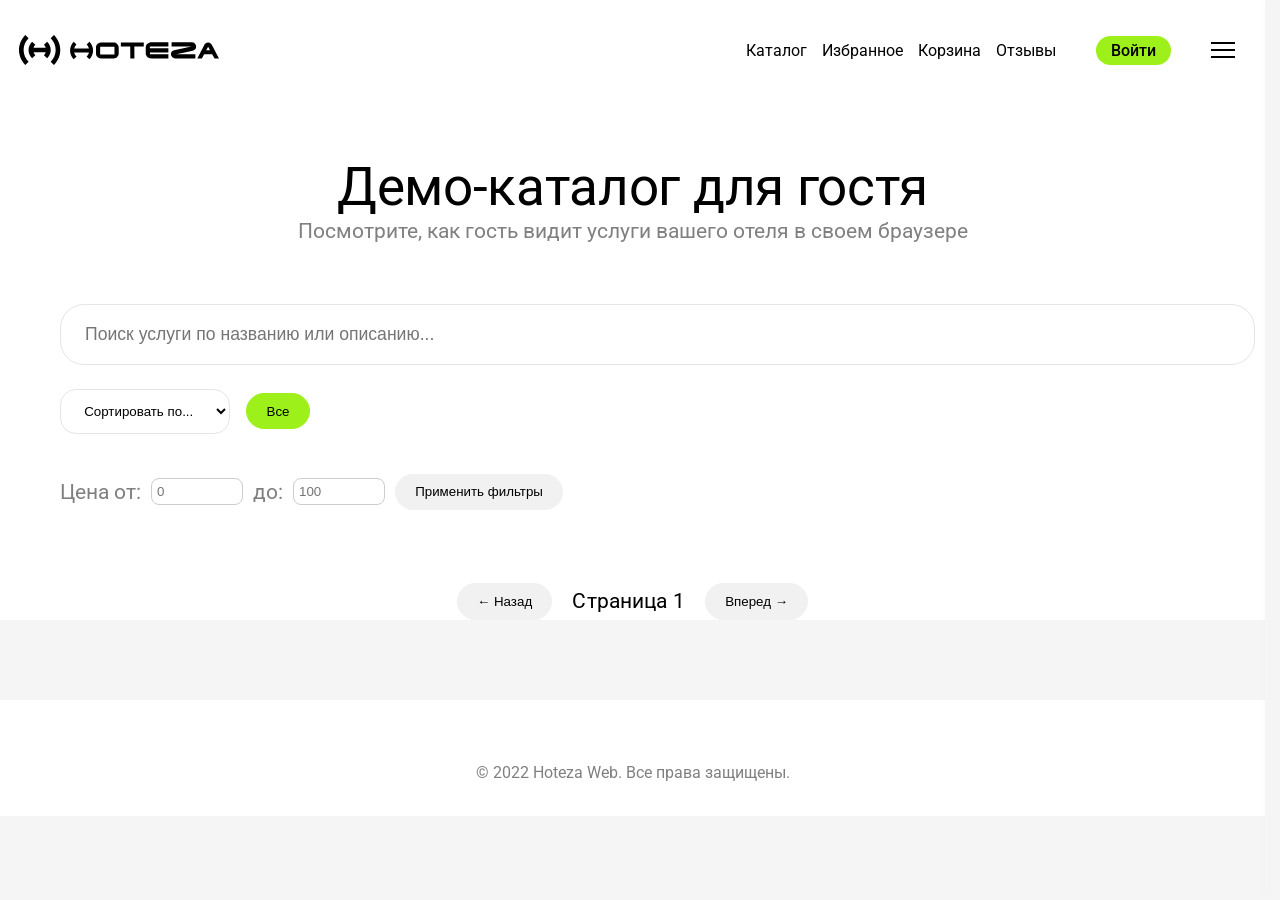
==== admin.html @ 25cd0797 "feat: add user sessions and review submission" ====
<!DOCTYPE html>
<html lang="ru">
<head>
    <meta charset="UTF-8">
    <title>Админ-панель - HOTELA</title>
    <link rel="stylesheet" href="index3.css"><link rel="stylesheet" href="catalog.css">
    <style>
        .admin-section { 
            background: #fff; 
            padding: 20px; 
            border-radius: 15px; 
            margin-bottom: 20px; 
            border: 1px solid #ddd; 
        }
        .admin-item {
            display: flex; 
            justify-content: space-between; 
            padding: 10px; 
            border-bottom: 1px solid #eee; 
            align-items: center; 
        }
        input, textarea { 
            width: 100%; 
            padding: 8px; 
            margin-bottom: 10px; 
            border-radius: 5px; 
            border: 1px solid #ccc; 
        }
        @media (max-width: 768px) {
            div[style*="grid-template-columns: 1fr 1fr"] {
                grid-template-columns: 1fr;
            }
        }
    </style>
</head>
<body>
    <header class="header">
        <a href="index3.html"><img src="img/Frame.svg" class="logo" alt="Логотип HOTELA"></a>
        <a href="catalog.html" class="cat-btn">В каталог</a>
    </header>
    <main class="container">
        <h1 class="text-h2">Панель администратора</h1>
        <div style="display: grid; grid-template-columns: 1fr 1fr; gap: 20px;">
            <section class="admin-section">
                <h2>Добавить услугу</h2>
                <form id="admin-service-form">
                    <input type="hidden" id="edit-id">
                    <input type="text" id="adm-name" placeholder="Название" required>
                    <input type="text" id="adm-cat" placeholder="Категория" required>
                    <input type="number" id="adm-price" placeholder="Цена" required>
                    <input type="text" id="adm-img" placeholder="Ссылка на фото" required>
                    <textarea id="adm-desc" placeholder="Описание"></textarea>
                    <button type="submit" class="btn-reg active">Сохранить услугу</button>
                    <button type="button" onclick="resetForm()" class="cat-btn">Сброс</button>
                </form>
                <div id="admin-services-list" style="margin-top: 20px;"></div>
            </section>
            <section class="admin-section">
                <h3>Управление отзывами</h3>
                <div id="admin-reviews-list"></div>
            </section>
        </div>
    </main>
    <script src="admin.js"></script>
</body>
</html>
---- index3.css ----
html {
    font-size: 16px;
    max-width: 85.125rem;
    margin: 0 auto;
    scrollbar-gutter: stable;
}

body {
    margin: 0;
    padding: 0;
    font-family: 'Roboto', Arial, sans-serif;
    background-color: #f5f5f5;
}

p {
    margin: 0;
    padding: 0;
}

.container {
    position: relative;
    width: 100%;
    padding: 0.6rem 1.875rem 0 1.875rem;
    margin: 0 auto;
    background-color: #FFFFFF;
    box-sizing: border-box;
}

.header {
    position: relative;
    width: 100%;
    margin: 0 auto;
    padding: 1rem 1.875rem 0 1.2rem;
    height: 5.3rem;
    background-color: #FFFFFF;
    z-index: 1000;
    display: flex;
    justify-content: space-between;
    box-sizing: border-box;
}

.logo {
    width: 12.5rem;
    height: 1.875rem;
    object-fit: contain;
}

.btn-connect {
    position: absolute;
    right: 3rem;
    top: 0.75rem;
    width: 12.75rem;
    height: 2.4375rem;
    padding: 0;
    background-color: #000000;
    border: none;
    border-radius: 1.875rem;
    color: #FFFFFF;
    font-size: 1rem;
    font-weight: 500;
    display: inline-flex;
    align-items: center;
    justify-content: center;
    cursor: pointer;
    box-sizing: border-box;
}

.btn-connect:hover {
    background-color: #333333;
}

.core-section {
    width: 100%;
    margin: 1rem auto 0 auto;
    padding-left: 2rem;
    padding-bottom: 0.5rem;
    background-image: url('img/hero-photo.png');
    background-size: cover;
    box-sizing: border-box;
}

.core-section__content {
    display: flex;
    flex-direction: column;
}

.hero-text {
    max-width: 40rem;
    padding-left: 0.8rem;
    text-align: left;
}

.hero-text__title {
    font-size: 4.5rem;
    font-weight: 400;
    line-height: 1.03;
    color: #FFFFFF;
    margin: 0;
}

.qr-code {
    display: flex;
    margin-top: 17.5rem;
    gap: 1.5rem;
}

.qr-code__image {
    width: 6.875rem;
    height: 6.875rem;
}

.qr-code__text {
    color: #FFFFFF;
    display: flex;
    flex-direction: column;
    margin-top: -0.3rem;
}

.qr-code__title {
    font-size: 1.6rem;
}

.qr-code__description {
    font-size: 1.3rem;
    line-height: 1.4;
    margin-top: 0.5rem;
}

.qr-code__smile {
    width: 3rem;
    height: 3rem;
    margin-top: -0.3rem;
    margin-left: -0.3rem;
}

.features-section {
    position: relative;
    width: 100%;
    margin-top: 6rem;
    background-color: #FFFFFF;
}

.features-grid {
    width: 100%;
    display: grid;
    gap: 2.5rem;
    grid-auto-rows: 1fr;
}

.features-grid--2-cols {
    grid-template-columns: repeat(2, 1fr);
}

.features-grid--3-cols {
    grid-template-columns: repeat(3, 1fr);
}

.features-card {
    padding: 3.8rem 2.5rem 4rem 2.5rem;
    background-color: #FFFFFF;
    border: 1px solid #E5E5E5;
    border-radius: 1.25rem;
    text-align: center;
    box-sizing: border-box;
    display: flex;
    flex-direction: column;
    align-items: center;
}

.features-card:hover {
    box-shadow: 0 4px 20px rgba(0, 0, 0, 0.1);
}

.features-card__icon {
    width: 5rem;
    height: 5rem;
    margin: 0 0 1rem 0;
    object-fit: contain;
    display: block;
}

.features-card .features-card__title {
    margin: 0 auto 6.6rem auto;
}




.info-banner {
    margin: 6.2rem 0 5rem 0;
    padding: 0.75rem 0 2.75rem 1.8rem;
    background-color: #9EF01A;
    border-radius: 1.25rem;
    box-sizing: border-box;
}

.info-banner__text {
    max-width: 75rem;
    text-align: left;
}



.phones-header {
    display: grid;
    grid-template-columns: 1fr 1fr;
    align-items: center;
    margin-bottom: 4.9rem;
}

.phones-header__title {
    margin: 0;
    max-width: 38rem;
    text-align: left;
}

.phones-header__title h2 {
    margin: 0;
}

.phones-header__subtitle {
    max-width: 30rem;
    padding: 0 0 0 6.2rem;
    text-align: left;
    margin-top: 0.3rem;
}

.phones-header__subtitle p {
    margin: 0;
}

.phones-grid {
    display: grid;
    grid-template-columns: repeat(2, 1fr);
    gap: 3.6rem 3.875rem;
    width: 100%;
}

.phone-card {
    display: flex;
    flex-direction: column;
    align-items: center;
    text-align: center;
    width: 100%;
    margin: 0;
}

.phone-card__image-wrapper {
    width: 100%;
    max-width: 38.75rem;
    height: 29.0625rem;
    background-color: #F1F1F1;
    border-radius: 1.25rem;
    box-sizing: border-box;
    display: flex;
    justify-content: center;
    align-items: center;
    margin: 0;
}

.phone-card__image {
    width: 17.125rem;
    height: 29.0625rem;
    object-fit: contain;
    display: block;
}

.phone-card .phone-card__title {
    margin: 1.3rem 0 1rem 0;
}

.phone-card__text {
    margin: 0;
    max-width: 37rem;
    text-align: center;
}

.phones-info {
    width: 100%;
    max-width: 50rem;
    margin: 25.2rem auto 12.3rem;
    text-align: center;
}

.phones-info__text {
    margin: 0;
    text-align: center;
    display: block;
}

.content-cards-section {
    background-color: #FFFFFF;
}

.content-cards-grid {
    display: grid;
    grid-template-columns: repeat(2, 1fr);
    gap: 3.5rem 3.875rem;
}

.content-card {
    display: flex;
    flex-direction: column;
    align-items: flex-start;
    text-align: left;
    margin-bottom: 0.1rem;
}

.content-card__image-wrapper {
    width: 100%;
    max-width: 38.75rem;
    height: 31rem;
    background-color: #F1F1F1;
    border-radius: 1rem;
    box-sizing: border-box;
    display: flex;
    justify-content: center;
    align-items: center;
    margin: 0;
    overflow: hidden;
}

.content-card__image {
    width: 100%;
    height: 100%;
    object-fit: cover;
    display: block;
}

.content-card .content-card__title {
    margin: 1.1rem 0 0.9rem 0;
    text-align: left;
    max-width: 37rem;
}

.content-card__text {
    max-width: 38rem;
    text-align: left;
}

.admin-section {
    width: 100%;
    height: 45rem;
    margin-bottom: 4.7rem;
    background-color: #F1F1F1;
    border-radius: 1.25rem;
    box-sizing: border-box;
    display: grid;
    grid-template-columns: 1fr 1fr;
}

.admin-texts {
    grid-column: 1;
    margin: 8.5rem 0 0 1.4rem;
}

.admin-section .admin-texts .admin-title {
    margin: 0;
    max-width: 30rem;
    text-align: center;
}

.admin-section .admin-texts .admin-text {
    margin: 4rem 0 0 0;
    max-width: 30rem;
    line-height: 1.4;
    text-align: center;
}

.admin-image {
    grid-column: 2;
    margin: 4.9rem 0 0 0;
    justify-self: end;
}

.admin-image__photo {
    width: 31.25rem;
    height: 37.75rem;
    display: block;
    object-fit: contain;
}

.phones-showcase {
    width: 100%;
    max-width: 80.875rem;
    margin: 4rem auto 3.4rem 0;
    padding-bottom: 1.75rem;
    position: relative;
}

.phones-showcase__background {
    background-color: #F1F1F1;
    border-radius: 1.25rem;
    padding: 0 2rem 0.625rem;
    height: 43rem;
    display: flex;
    justify-content: center;
    align-items: flex-start;
    gap: 3.5rem;
}

.showcase-phone {
    flex-shrink: 0;
}

.showcase-phone--left,
.showcase-phone--right {
    margin-top: 4.6rem;
}

.showcase-phone--center {
    margin-top: 0;
}

.showcase-phone__image {
    width: 21.875rem;
    height: 42.375rem;
    display: block;
    object-fit: contain;
}

.brands-section {
    width: 100%;
    margin-top: 6.8rem;
    margin-bottom: 6.4rem;
    background-color: #FFFFFF;
    align-items: center;
}

.brands-row {
    display: grid;
    grid-template-columns: repeat(5, 1fr);
    align-items: center;
    justify-items: center;
    margin-left: 0.5rem;
    margin-right: 0.5rem;
}

.brands-row--first {
    margin-bottom: 3.5rem;
}

.brand-item {
    display: flex;
    justify-content: center;
    align-items: center;
}

.brand-item__logo {
    height: 6.3rem;
    object-fit: contain;
}

.pricing-section {
    display: flex;
    justify-content: space-between;
    align-items: center;
    padding: 0 1.3rem;
    margin: -1.4rem 0 -3.2rem 0;
    box-sizing: border-box;
    width: 100%;
}

.toggle-list {
    display: flex;
    list-style: none;
    padding: 0;
    margin: 0;
    gap: 2.4rem;
    align-items: center;
}

.toggle-item {
    display: flex;
    flex-direction: column;
    position: relative;
    justify-content: center;
}

.pricing-info {
    max-width: 28rem;
    margin-top: 0.2rem;
    display: flex;
    align-items: center;
}

.active-underline {
    position: absolute;
    bottom: -24px;
    left: 0;
    border: none;
    border-bottom: 2px solid #000;
    margin: 0 -1.2rem;
    width: 130%;
}

.tariffs-section {
    margin-top: 6rem;
    margin-bottom: 5rem;
    width: 100%;
}

.tariffs-grid {
    margin-left: -1.375rem;
    margin-right: -1.375rem;
    display: grid;
    grid-template-columns: repeat(3, 1fr);
    gap: 0.5rem;
    box-sizing: border-box;
}

.tariff-card {
    border-radius: 1.25rem;
    display: flex;
    flex-direction: column;
    width: 100%;
    margin: 0;
}

.tariff-card:hover {
    transform: translateY(-4px);
    box-shadow: 0 8px 30px rgba(0, 0, 0, 0.12);
}

.tariff-card--basic {
    border: 1px solid #F1F1F1;
    background: #FFFFFF;
}

.tariff-card--pro {
    border: 1px solid #F1F1F1;
    background: #F1F1F1;
}

.tariff-card--addons {
    border: 1px solid #F1F1F1;
    background: #000000;
}

.tariff-card__header {
    min-height: 11rem;
    border-bottom: 1px solid rgba(0, 0, 0, 0.1);
}

.tariff-card__header--inverse {
    border-bottom-color: rgba(255, 255, 255, 0.2);
}

.tariff-card__title {
    padding: 0.9rem 0 0 1.8rem;
    font-size: 2.2rem;
    font-weight: 400;
    line-height: 1.3;
    color: #000000;
    margin: 0;
}

.tariff-card__title--inverse {
    color: #707378;
    display: flex;
    justify-content: space-between;
    align-items: center;
    padding: 0.2rem 1.2rem 0 2rem;
}

.tariff-card--addons .tariff-card__title--inverse {
    color: #9EF01A !important;
}

.tariff-card__subtitle {
    padding: 1.5rem 0 0 1.9rem;
    margin: 0;
    font-size: 1.32rem;
    font-weight: 400;
    line-height: 1.4;
    letter-spacing: -0.005em;
    max-width: 23rem;
}

.tariff-card__subtitle--inverse {
    color: #808080;
    margin: -1.5rem 0 0 0;
}

.tariff-card__accent {
    margin: 2rem 0 0 0;
    padding: 0 0 0 2rem;
    letter-spacing: 0.07rem;
    font-size: 1.1rem;
    font-weight: 500;
    line-height: 1.4;
    color: #000000;
}

.tariff-card--basic .tariff-card__list {
    padding: 0.9rem 0 0 2.6rem;
    list-style: none;
    height: 32rem;
}

.tariff-card--pro .tariff-card__list {
    padding: 0 0 0 4rem;
    list-style: none;
}

.tariff-card--addons .tariff-card__list {
    padding: 0.9rem 0 0 2.7rem;
    list-style: none;
    color: #808080;
}

.tariff-card--basic .tariff-card__item {
    padding: 0 0 0.35rem 1.4rem;
    max-width: 17rem;
    font-size: 1.32rem;
    font-weight: 400;
    line-height: 1.4;
    color: #808080;
}

.tariff-card--pro .tariff-card__item {
    font-size: 1.25rem;
    font-weight: 400;
    line-height: 1.4;
    min-width: 23rem;
    padding: 0 0 0.4rem 0;
}

.tariff-card--addons .tariff-card__item {
    padding: 0 0 0.3rem 1.6rem;
    font-size: 1.25rem;
    font-weight: 400;
    line-height: 1.5;
    color: #808080;
    max-width: 22rem;
}

.tariff-card__footer {
    padding: 0 0 3rem 1.8rem;
    margin-top: auto;
    display: flex;
    flex-direction: row;
    align-items: flex-start;
    gap: 1.9rem;
}

.tariff-card__price-large {
    display: flex;
}

.tariff-card__price-info {
    display: flex;
    flex-direction: column;
    justify-content: flex-start;
    align-items: flex-start;
    padding-top: 2.4rem;
    gap: 0.5rem;
}

.tariff-card__icon {
    margin-top: 0.8rem;
    margin-right: -0.6rem;
}

.reviews-section {
    width: 100%;
    margin-bottom: 2rem;
}

.reviews-section__header {
    position: relative;
    display: flex;
    justify-content: space-between;
    align-items: flex-start;
}

.reviews-section__title {
    margin: 0;
}

.reviews-section__arrows {
    bottom: 0;
    right: 0;
    display: flex;
    padding: 1.8rem 2.3rem 0 0;
    gap: 4.6rem;
}

.reviews-section__arrow {
    display: inline-block;
    cursor: pointer;
}

.review-card {
    display: flex;
    gap: 3.1rem;
    align-items: flex-start;
    margin-bottom: 3.8rem;
}

.review-card__photo {
    margin: 0;
    padding-top: 1rem;
}

.review-card__image {
    width: 25.5rem;
    height: 29.6rem;
    object-fit: cover;
    border-radius: 1rem;
}

.review-card__content {
    display: flex;
    flex-direction: column;
    gap: 1.5rem;
}

.review-card__text.text-banner {
    max-width: 50rem;
    margin-bottom: 1.4rem;
}

.review-card__author {
    display: flex;
    flex-direction: column;
    gap: 0.5rem;
}

.review-card__name {
    font-size: 1.4rem;
    font-weight: 500;
    line-height: 1.2;
    color: #000000;
    margin: 0;
}

.review-card__position.text-body-gray-30 {
    font-size: 1.2rem;
    line-height: 1.4;
    margin: 0;
}

.reviews-grid-section {
    width: 100%;
    margin: 0 0 5.3rem 0;
}

.reviews-column {
    display: flex;
    flex-direction: column;
    gap: 1.8rem;
    width: 404px;
}

.review-block {
    background-color: #F5F5F5;
    border-radius: 1.25rem;
    padding: 1.9rem 0 0 1.9rem;
    box-sizing: border-box;
}

.review-block__header {
    display: flex;
    margin-bottom: 0.9rem;
    gap: 0.7rem;
}

.review-block__photo {
    margin: 0;
}

.review-block__image {
    object-fit: cover;
}

.review-block__info {
    display: flex;
    flex-direction: column;
    align-items: flex-start;
    text-align: left;
    gap: 0.6rem;
}

.review-block__name {
    font-size: 1.2rem;
    font-weight: 500;
    line-height: 1.3;
    color: #000000;
    margin: 0;
}

.review-block__source {
    height: 1.18rem;
    object-fit: contain;
}

.review-block__text.text-body-30 {
    margin: 0;
    max-width: 21.4rem;
    line-height: 1.45;
}

.review-block--emilly { height: 290px; }
.review-block--margaret { height: 350px; }
.review-block--thomas { height: 230px; }
.review-block--christopher { height: 290px; }
.review-block--clare { height: 290px; }
.review-block--benedict { height: 380px; }

/* Десктоп сетка для reviews-track2 */
@media (min-width: 769px) {
    .reviews-grid-section {
        display: block;
    }

    #reviews-track2 {
        display: flex;
        flex-wrap: wrap;
        gap: 1.8rem 2rem;
        overflow: visible;
    }

    #reviews-track2 .review-block {
        flex: 0 0 calc(33.333% - 1.4rem);
        scroll-snap-align: none;
        width: 100%;
    }

    #reviews2-prev,
    #reviews2-next {
        display: none;
    }
}

.faq-header {
    display: grid;
    grid-template-columns: 1fr 2fr;
    margin-bottom: 2.2rem;
}

.faq-header__title {
    margin: 0;
    max-width: 10rem;
    text-align: left;
}

.faq-header__title h2 {
    margin: 0;
    line-height: 1.1;
}

.faq-header__questions {
    margin-top: -2.2rem;
    padding: 0;
    display: flex;
    flex-direction: column;
}

.faq-question {
    display: flex;
    justify-content: space-between;
    align-items: flex-start;
    padding: 2.8rem 0 0 0;
    border-bottom: 1px solid #E5E5E5;
}

.faq-question:hover {
    opacity: 0.7;
}

.faq-question:last-child {
    border-bottom: none;
}

.faq-question__arrow {
    padding: 1rem 1.8rem 0 0;
}

.faq-question__text {
    margin-bottom: 2rem;
    line-height: 1.4;
}

.footer-cta {
    width: 100%;
    background-color: #9EF01A;
    border-radius: 2rem;
    padding: 0 0 6.2rem 0;
    box-sizing: border-box;
    margin-top: 5.5rem;
}

.footer-cta__content {
    display: flex;
    flex-direction: column;
    align-items: center;
    text-align: center;
}

.footer-cta__icon {
    margin-top: 5rem;
    margin-bottom: 0.6rem;
}

.footer-cta__title {
    font-size: 4.5rem;
    font-weight: 400;
    line-height: 1.05;
    margin: 0 0 3.7rem 0;
    text-align: center;
}

.footer-cta__description.text-body-gray-30 {
    max-width: 45rem;
    margin-bottom: 2.7rem;
    text-align: center;
}

.footer-cta__button {
    padding: 1.2rem 4.7rem;
    background-color: #000000;
    color: #FFFFFF;
    border-radius: 2rem;
    font-size: 1.4rem;
    font-weight: 500;
}

.site-footer__copyright {
    font-size: 1rem;
    font-weight: 400;
    line-height: 1.4;
    color: #808080;
    margin-top: 3.3rem;
    text-align: center;
}

.text-h2 {
    font-size: 3.3rem;
    font-weight: 400;
    line-height: 1.1;
    letter-spacing: -0.02rem;
    color: #000000;
    margin: 0;
}

.text-banner {
    font-size: 2.875rem;
    font-weight: 400;
    line-height: 51px;
    color: #000000;
    margin: 0;
}

.text-body-41 {
    font-size: 2.2rem;
    font-weight: 400;
    line-height: 1.3;
    color: #000000;
    letter-spacing: 0.02rem;
    margin: 0;
}

.text-body-34 {
    font-size: 1.6rem;
    font-weight: 400;
    line-height: 1.3;
    color: #000000;
    letter-spacing: 0.01rem;
    margin: 0;
}

.text-body-30 {
    font-size: 1.3rem;
    font-weight: 400;
    line-height: 1.4;
    color: #000000;
    letter-spacing: 0.01rem;
    margin: 0;
}

.text-body-gray-30 {
    font-size: 1.32rem;
    font-weight: 400;
    line-height: 1.4;
    color: #808080;
    margin: 0;
}

.text-body-27 {
    font-size: 1.7rem;
    font-weight: 400;
    line-height: 1.3;
    margin: 0;
}

.text-body-27--gray {
    font-size: 1.71875rem;
    font-weight: 400;
    line-height: 1.3;
    color: #808080;
    margin: 0;
}

.text-pricing-nav {
    font-size: 1.5rem;
    font-weight: 500;
    line-height: 1.2;
    color: #000;
    cursor: pointer;
    white-space: nowrap;
}

.text-pricing-descr {
    font-size: 1.5rem;
    max-width: 30rem;
    line-height: 1.3;
    color: #000;
    text-align: right;
    margin: 0;
}

.tariff-card__price.text-price-large {
    font-size: 4.5rem;
    font-weight: 400;
    line-height: 1;
    color: #000000;
}

.tariff-card__price-old.text-price-old {
    font-size: 1.35rem;
    font-weight: 400;
    line-height: 1;
    color: #FF6B6B;
}

.tariff-card__price.text-price-large-inverse {
    font-size: 2.8rem;
    font-weight: 400;
    line-height: 1;
    color: #FFFFFF;
}

.tariff-card__period.text-body-gray-30 {
    font-size: 1.2rem;
    font-weight: 400;
    line-height: 1;
    color: #808080;
}

.tariff-card--addons .tariff-card__period {
    color: rgba(255, 255, 255, 0.8);
}
---- catalog.css ----
.catalog-intro {
    text-align: center;
    margin: 4rem 0 3rem;
}

.catalog-grid {
    display: grid;
    grid-template-columns: repeat(auto-fill, minmax(350px, 1fr));
    gap: 2.5rem;
    padding: 1rem 0;
}

.service-card {
    background: #fff;
    border-radius: 1.25rem;
    border: 1px solid #F1F1F1;
    overflow: hidden;
    display: flex;
    flex-direction: column;
    transition: all 0.3s ease;
}

.service-card:hover {
    box-shadow: 0 15px 30px rgba(0,0,0,0.08);
    transform: translateY(-5px);
}

.service-card__image-container {
    position: relative;
    height: 220px;
    overflow: hidden;
}

.service-card__image {
    width: 100%;
    height: 100%;
    object-fit: cover;
    transition: transform 0.5s ease;
}

.service-card:hover .service-card__image {
    transform: scale(1.1);
}

.service-card__badge {
    position: absolute;
    top: 1rem;
    left: 1rem;
    background: #9EF01A;
    padding: 0.4rem 1rem;
    border-radius: 2rem;
    font-size: 0.8rem;
    font-weight: 500;
}

.service-card__content {
    padding: 1.5rem;
    display: flex;
    flex-direction: column;
    flex-grow: 1;
}

.service-card__title {
    margin-bottom: 0.8rem;
}

.service-card__description {
    margin-bottom: 2rem;
    line-height: 1.5;
    flex-grow: 1;
}

.service-card__footer {
    display: flex;
    justify-content: space-between;
    align-items: center;
    padding-top: 1.2rem;
    border-top: 1px solid #F1F1F1;
}

@media (max-width: 480px) {
    .catalog-grid {
        grid-template-columns: 1fr;
        padding: 1rem;
    }
    .service-card__image-container {
        height: 180px;
    }
}





.filter-panel {
    margin: 2rem auto;
    text-align: center;
}

.filter-buttons {
    display: flex;
    flex-wrap: wrap;
    gap: 10px;
    justify-content: center;
}

.filter-buttons button {
    padding: 0.8rem 1.2rem;
    background-color: #F1F1F1;
    border: 1px solid #E5E5E5;
    border-radius: 2rem;
    cursor: pointer;
    font-size: 0.9rem;
    transition: all 0.3s ease;
}

.filter-buttons button:hover {
    background-color: #9EF01A;
    border-color: #9EF01A;
    transform: translateY(-2px);
}

.total-sum-banner {
    background: #000;
    color: #9EF01A;
    padding: 1rem;
    border-radius: 1rem;
    margin-bottom: 2rem;
    font-size: 1.2rem;
}

.filter-buttons button.active {
    background-color: #000;
    color: #9EF01A;
    border-color: #000;
    transform: scale(1.05);
}

.catalog-controls {
    margin-top: 2rem;
    display: flex;
    flex-direction: column;
    gap: 1.5rem;
}

#search-input {
    width: 100%;
    padding: 1.2rem 1.5rem;
    border-radius: 1.5rem;
    border: 1px solid #E5E5E5;
    font-size: 1.1rem;
    outline: none;
    transition: border-color 0.3s;
}

#search-input:focus {
    border-color: #9EF01A;
}

.filters-row {
    display: flex;
    flex-wrap: wrap;
    gap: 1rem;
    align-items: center;
}

#sort-select {
    padding: 0.8rem 1.2rem;
    border-radius: 1rem;
    border: 1px solid #E5E5E5;
    background: #fff;
    cursor: pointer;
}

.category-list {
    display: flex;
    gap: 0.5rem;
    flex-wrap: wrap;
}

.cat-btn {
    padding: 0.6rem 1.2rem;
    border-radius: 2rem;
    border: 1px solid #F1F1F1;
    background: #F1F1F1;
    cursor: pointer;
    transition: all 0.2s;
}

.cat-btn.active {
    background: #9EF01A;
    border-color: #9EF01A;
}

.no-results {
    grid-column: 1 / -1;
    text-align: center;
    padding: 5rem 0;
}

.no-results img {
    width: 100px;
    margin-bottom: 1rem;
    opacity: 0.5;
}
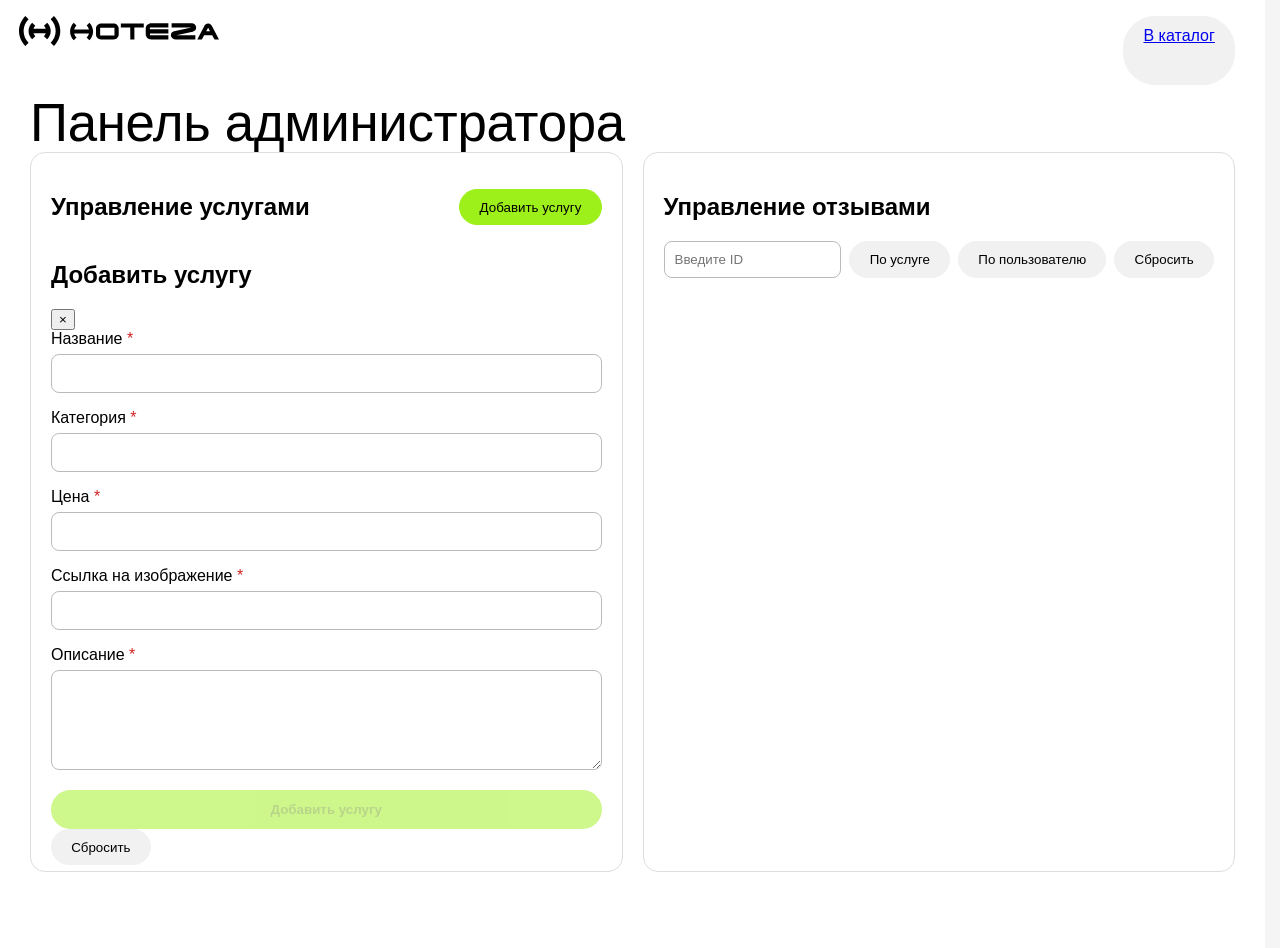
==== commit 163f7b16: "feat: improve auth reviews and admin flows" ====
--- a/admin.html
+++ b/admin.html
@@ -1,34 +1,105 @@
-<!DOCTYPE html>
+﻿<!DOCTYPE html>
 <html lang="ru">
 <head>
     <meta charset="UTF-8">
+    <meta name="viewport" content="width=device-width, initial-scale=1.0">
     <title>Админ-панель - HOTELA</title>
-    <link rel="stylesheet" href="index3.css"><link rel="stylesheet" href="catalog.css">
+    <link rel="icon" href="img/Frame.svg" type="image/svg+xml">
+    <link rel="stylesheet" href="animation.css">
+    <link rel="stylesheet" href="index3.css">
+    <link rel="stylesheet" href="catalog.css">
+    <link rel="stylesheet" href="auth.css">
     <style>
-        .admin-section { 
-            background: #fff; 
-            padding: 20px; 
-            border-radius: 15px; 
-            margin-bottom: 20px; 
-            border: 1px solid #ddd; 
+        .admin-layout {
+            display: grid;
+            grid-template-columns: minmax(0, 1fr) minmax(0, 1fr);
+            gap: 20px;
+        }
+        .admin-section {
+            display: block;
+            min-width: 0;
+            width: auto;
+            max-width: 100%;
+            padding: 20px;
+            background: #fff;
+            border: 1px solid #ddd;
+            border-radius: 15px;
+            box-sizing: border-box;
         }
         .admin-item {
-            display: flex; 
-            justify-content: space-between; 
-            padding: 10px; 
-            border-bottom: 1px solid #eee; 
-            align-items: center; 
+            display: flex;
+            justify-content: space-between;
+            gap: 15px;
+            align-items: center;
+            padding: 12px 0;
+            border-bottom: 1px solid #eee;
+            overflow-wrap: anywhere;
         }
-        input, textarea { 
-            width: 100%; 
-            padding: 8px; 
-            margin-bottom: 10px; 
-            border-radius: 5px; 
-            border: 1px solid #ccc; 
+        #admin-services-list,
+        #admin-reviews-items {
+            max-height: 520px;
+            overflow-y: auto;
+            overflow-x: hidden;
+            padding-right: 8px;
+            box-sizing: border-box;
         }
-        @media (max-width: 768px) {
-            div[style*="grid-template-columns: 1fr 1fr"] {
-                grid-template-columns: 1fr;
+        #admin-services-list h3 {
+            position: sticky;
+            top: 0;
+            z-index: 1;
+            margin: 0;
+            padding: 12px 0;
+            background: #fff;
+        }
+        .admin-actions,
+        .review-filters {
+            display: flex;
+            flex: 0 0 auto;
+            gap: 8px;
+            flex-wrap: wrap;
+            box-sizing: border-box;
+        }
+        .admin-item > span,
+        .admin-item > div:first-child {
+            min-width: 0;
+        }
+        .danger {
+            background: #d63a3a;
+            color: #fff;
+        }
+        .admin-section textarea {
+            width: 100%;
+            min-height: 100px;
+            padding: 11px;
+            border: 1px solid #bbb;
+            border-radius: 8px;
+            box-sizing: border-box;
+            resize: vertical;
+        }
+        .admin-section textarea.invalid {
+            border-color: #d32020;
+        }
+        .review-filters input {
+            flex: 1 1 140px;
+            min-width: 0;
+            padding: 10px;
+            border: 1px solid #bbb;
+            border-radius: 8px;
+        }
+        @media (max-width: 800px) {
+            .admin-layout {
+                grid-template-columns: minmax(0, 1fr);
+            }
+            main > .text-h2 {
+                font-size: clamp(2rem, 12vw, 3rem);
+                overflow-wrap: anywhere;
+            }
+            .admin-item {
+                align-items: flex-start;
+                flex-direction: column;
+            }
+            .admin-actions {
+                width: 100%;
             }
         }
     </style>
@@ -38,29 +109,72 @@
         <a href="index3.html"><img src="img/Frame.svg" class="logo" alt="Логотип HOTELA"></a>
         <a href="catalog.html" class="cat-btn">В каталог</a>
     </header>
+
     <main class="container">
         <h1 class="text-h2">Панель администратора</h1>
-        <div style="display: grid; grid-template-columns: 1fr 1fr; gap: 20px;">
+        <div class="admin-layout">
             <section class="admin-section">
-                <h2>Добавить услугу</h2>
-                <form id="admin-service-form">
-                    <input type="hidden" id="edit-id">
-                    <input type="text" id="adm-name" placeholder="Название" required>
-                    <input type="text" id="adm-cat" placeholder="Категория" required>
-                    <input type="number" id="adm-price" placeholder="Цена" required>
-                    <input type="text" id="adm-img" placeholder="Ссылка на фото" required>
-                    <textarea id="adm-desc" placeholder="Описание"></textarea>
-                    <button type="submit" class="btn-reg active">Сохранить услугу</button>
-                    <button type="button" onclick="resetForm()" class="cat-btn">Сброс</button>
-                </form>
-                <div id="admin-services-list" style="margin-top: 20px;"></div>
+                <div style="display:flex; justify-content:space-between; gap:1rem; align-items:center; flex-wrap:wrap;">
+                    <h2>Управление услугами</h2>
+                    <button type="button" id="open-service-modal" class="cat-btn active">Добавить услугу</button>
+                </div>
+                <div class="interactive-modal" id="service-modal" aria-hidden="true">
+                    <section class="interactive-modal__dialog" role="dialog" aria-modal="true" aria-labelledby="serviceFormTitle">
+                        <header class="interactive-modal__header">
+                            <h2 id="serviceFormTitle" class="interactive-modal__title">Добавить услугу</h2>
+                            <button type="button" id="close-service-modal" class="interactive-modal__close" aria-label="Закрыть">×</button>
+                        </header>
+                        <form id="admin-service-form" novalidate>
+                            <input type="hidden" id="edit-id">
+                            <div class="form-group">
+                                <label for="adm-name" class="required-label">Название</label>
+                                <input type="text" id="adm-name" required>
+                                <div class="error-msg" data-error-for="adm-name"></div>
+                            </div>
+                            <div class="form-group">
+                                <label for="adm-cat" class="required-label">Категория</label>
+                                <input type="text" id="adm-cat" required>
+                                <div class="error-msg" data-error-for="adm-cat"></div>
+                            </div>
+                            <div class="form-group">
+                                <label for="adm-price" class="required-label">Цена</label>
+                                <input type="number" id="adm-price" min="0.01" max="100000" step="0.01" required>
+                                <div class="error-msg" data-error-for="adm-price"></div>
+                            </div>
+                            <div class="form-group">
+                                <label for="adm-img" class="required-label">Ссылка на изображение</label>
+                                <input type="url" id="adm-img" required>
+                                <div class="error-msg" data-error-for="adm-img"></div>
+                            </div>
+                            <div class="form-group">
+                                <label for="adm-desc" class="required-label">Описание</label>
+                                <textarea id="adm-desc" required></textarea>
+                                <div class="error-msg" data-error-for="adm-desc"></div>
+                            </div>
+                            <button type="submit" id="saveServiceBtn" class="btn-reg" disabled>Добавить услугу</button>
+                            <button type="button" onclick="resetForm()" class="cat-btn">Сбросить</button>
+                        </form>
+                    </section>
+                </div>
+                <div id="admin-services-list"></div>
             </section>
+
             <section class="admin-section">
-                <h3>Управление отзывами</h3>
-                <div id="admin-reviews-list"></div>
+                <h2>Управление отзывами</h2>
+                <div class="review-filters">
+                    <label for="filter-id" class="visually-hidden">ID услуги или пользователя</label>
+                    <input type="text" id="filter-id" placeholder="Введите ID">
+                    <button type="button" onclick="filterReviews('service')" class="cat-btn">По услуге</button>
+                    <button type="button" onclick="filterReviews('user')" class="cat-btn">По пользователю</button>
+                    <button type="button" onclick="loadReviews()" class="cat-btn">Сбросить</button>
+                </div>
+                <div id="admin-reviews-items"></div>
             </section>
         </div>
     </main>
+
+    <script src="animation.js"></script>
     <script src="admin.js"></script>
 </body>
-</html>+</html>
+
--- a/animation.css
+++ b/animation.css
@@ -0,0 +1,547 @@
+.real-arrow {
+    position: absolute;
+    background-size: contain;
+    background-repeat: no-repeat;
+    background-color: transparent;
+    border: none;
+    z-index: 100;
+    cursor: pointer;
+}
+
+.real-arrow-left 
+{ 
+    background-image: url('img/pointer-left.png'); 
+}
+
+.real-arrow-right 
+{ 
+    background-image: url('img/pointer-right.png'); 
+}
+
+@media (max-width: 480px) {
+
+    #btn-prev, #btn-next {
+        width: 1.3rem; 
+        height: 1.3rem;
+        top: 3.5rem;
+    }
+    #btn-prev 
+    { 
+        left: calc(50% - 9.25rem); 
+    }
+    #btn-next 
+    { 
+        right: calc(50% - 9.25rem); 
+    }
+
+    #reviews2-prev, #reviews2-next {
+        width: 1.3rem;
+        height: 1.3rem;
+        top: 50%;
+        transform: translateY(-50%);
+    }
+    #reviews2-prev { left: -1.5rem; }
+    #reviews2-next { right: -1.5rem; }
+}
+
+@media (min-width: 481px) and (max-width: 768px) {
+    #btn-prev, #btn-next {
+        width: 2.5rem;
+        height: 2.5rem;
+        top: 2rem;
+    }
+    #btn-prev 
+    {
+        left: 2.6rem; 
+    }
+    #btn-next 
+    { 
+        right: 2.4rem; 
+    }
+
+    #reviews-prev, #reviews-next {
+        width: 2.5rem; 
+        height: 2.5rem;
+        top: 40%;
+    }
+
+    #reviews-prev 
+    { 
+        left: 0; 
+    }
+    
+    #reviews-next 
+    { 
+        right: 0; 
+    }
+}
+
+@media (min-width: 769px) {
+    #btn-prev, #btn-next 
+    { 
+        display: none; 
+    }
+}
+
+@media (max-width: 480px) {
+    #tariffs-prev, #tariffs-next {
+        width: 1.3rem;
+        height: 1.3rem;
+        top: -1.6rem;
+    }
+    #tariffs-prev 
+    { 
+        left: calc(50% - 9.1rem); 
+    }
+    #tariffs-next 
+    { 
+        right: calc(50% - 9.5rem); 
+    }
+
+    #content-prev, #content-next {
+        width: 1.3rem; 
+        height: 1.3rem;
+        top: 2.35rem;
+    }
+    #content-prev 
+    { 
+        left: calc(50% - 9.1rem); 
+    }
+    #content-next 
+    { 
+        right: calc(50% - 9.4rem);
+    }
+}
+
+@media (min-width: 481px) and (max-width: 1024px) {
+    #tariffs-prev, #tariffs-next {
+        width: 2.5rem; 
+        height: 2.5rem;
+        top: -3rem;
+    }
+    #tariffs-prev 
+    { 
+        left: 2.5rem; 
+    }
+
+    #tariffs-next
+    { 
+        right: 2.5rem; 
+    }
+
+    #content-prev, #content-next {
+        width: 2.5rem; 
+        height: 2.5rem;
+        top: 1.8rem;
+    }
+    #content-prev 
+    { 
+        left: 2.6rem; 
+    }
+    #content-next 
+    {
+        right: 2.4rem; 
+    }
+
+    #reviews2-prev, #reviews2-next {
+        width: 2.5rem;
+        height: 2.5rem;
+        top: 50%;
+        transform: translateY(-50%);
+    }
+    #reviews2-prev 
+    { 
+        left: -3rem; 
+    }
+    #reviews2-next
+     { 
+        right: -3rem; 
+    }
+
+}
+
+@media (min-width: 1025px) {
+    #tariffs-prev, #tariffs-next { 
+        display: none; 
+    }
+
+    #reviews2-prev, #reviews2-next {
+        display: none;
+    }
+
+    #reviews-prev, #reviews-next { 
+        display: block;
+        width: 2.5rem; 
+        height: 2.5rem;
+        top: -5rem;
+    }
+
+    #reviews-prev { 
+        right: 7.1rem; 
+        left: auto;
+    }
+
+    #reviews-next { 
+        right: 0; 
+        left: auto; 
+    }
+}
+
+.phones-grid, .tariffs-grid {
+    scrollbar-width: none;
+    scroll-behavior: smooth;
+}
+.phones-grid::-webkit-scrollbar, .tariffs-grid::-webkit-scrollbar, .reviews-track::-webkit-scrollbar {
+    display: none;
+}
+
+.burger-menu {
+    position: static;
+    display: flex;
+    flex-direction: column;
+    justify-content: space-between;
+    width: 1.5rem;
+    height: 1rem;
+    background: none;
+    border: none;
+    padding: 0;
+    cursor: pointer;
+    z-index: 2001;
+}
+ 
+.burger-menu span {
+    display: block;
+    width: 100%;
+    height: 2px;
+    background-color: #000;
+    transition: 0.3s;
+}
+ 
+.burger-menu.is-active span:nth-child(1) {
+    transform: rotate(45deg) translate(8px, 8px);
+}
+ 
+.burger-menu.is-active span:nth-child(2) {
+    opacity: 0;
+}
+ 
+.burger-menu.is-active span:nth-child(3) {
+    transform: rotate(-45deg) translate(7px, -7px);
+}
+ 
+.side-menu {
+    position: fixed;
+    top: 0;
+    right: 0;
+    width: 20%;
+    height: 100%;
+    background: #fff;
+    z-index: 2000;
+    padding: 3rem 1.5rem; 
+    box-sizing: border-box;   
+    transform: translateX(100%);
+    transition: transform 0.4s ease;
+    box-shadow: -5px 0 15px rgba(0,0,0,0.1);
+}
+ 
+.side-menu.is-open {
+    transform: translateX(0);
+}
+ 
+.overlay {
+    position: fixed;
+    top: 0;
+    left: 0;
+    width: 100vw;
+    height: 100vh;
+    background: rgba(0, 0, 0, 0.4);
+    z-index: 1999; 
+    opacity: 0;
+    visibility: hidden;    
+    transition: opacity 0.3s ease, visibility 0.3s ease;
+}
+ 
+.overlay.is-active {
+    opacity: 1;
+    visibility: visible;
+}
+ 
+.side-menu__nav {
+    display: flex;
+    flex-direction: column; 
+    gap: 1.5rem;             
+    align-items: flex-start; 
+    padding: 0;
+    margin: 0;
+}
+ 
+.side-menu__nav a {
+    text-decoration: none; 
+    color: #000000;          
+    font-size: 1.4rem;       
+    font-weight: 500;
+    transition: opacity 0.2s;
+}
+ 
+.side-menu__nav a:hover {
+    opacity: 0.6;
+}
+ 
+.side-menu__nav hr {
+    width: 100%;
+    border: none;
+    border-top: 1px solid #E5E5E5;
+    margin: 0.5rem 0;
+}
+ 
+.side-menu__text {
+    font-size: 1rem;
+    color: #000000;
+    cursor: pointer;
+    font-weight: 500;
+}
+
+@keyframes fadeIn {
+    from {
+        opacity: 0;
+    }
+    to {
+        opacity: 1;
+    }
+}
+ 
+@keyframes fadeIn {
+    from {
+         opacity: 0; 
+    }
+    to { 
+        opacity: 1;
+    }
+}
+.fade-in
+{ 
+    animation: fadeIn 0.8s ease-out forwards; 
+}
+
+@keyframes popIn {
+    0% { 
+        transform: scale(0);
+    }
+    70% { 
+        transform: scale(1.1); 
+    }
+    100% { 
+        transform: scale(1); 
+    }
+}
+.pop-in 
+{ 
+    animation: popIn 0.5s cubic-bezier(0.25, 0.46, 0.45, 0.94) forwards; 
+}
+
+@keyframes flipX {
+    0% { transform: perspective(400px) rotateX(90deg); opacity: 0; 
+    }
+    100% { transform: perspective(400px) rotateX(0deg); opacity: 1; 
+    }
+}
+.flip-x 
+{ 
+    animation: flipX 0.7s ease-out forwards;
+}
+
+@keyframes reveal {
+    0% { 
+        clip-path: inset(0 100% 0 0); 
+    }
+    100% { 
+        clip-path: inset(0 0 0 0);
+    }
+}
+.reveal 
+{
+    animation: reveal 0.8s cubic-bezier(0.77, 0, 0.175, 1) forwards; 
+}
+
+@keyframes jelly {
+    0%, 100% {
+        transform: scale(1, 1); 
+    }
+    25% { 
+        transform: scale(1.2, 0.8);
+     }
+    50% {
+         transform: scale(0.8, 1.2);
+     }
+    75% { 
+        transform: scale(1.1, 0.9); 
+    }
+}
+.jelly 
+{ 
+    animation: jelly 0.6s both; 
+}
+
+@keyframes trackingIn {
+    0% {
+        letter-spacing: -0.5em; opacity: 0; 
+    }
+    100% { 
+        letter-spacing: normal; opacity: 1; 
+    }
+}
+.tracking-in {
+    animation: trackingIn 0.7s cubic-bezier(0.215, 0.610, 0.355, 1.000) both;
+}
+
+@keyframes glitch {
+    0% { 
+        transform: translate(0); }
+    20% {
+         transform: translate(-3px, 2px); 
+    }
+    40% { 
+        transform: translate(-3px, -2px); 
+    }
+    60% { 
+        transform: translate(3px, 2px);
+     }
+    80% { 
+        transform: translate(3px, -2px); 
+    }
+    100% { 
+        transform: translate(0); 
+    }
+}
+.glitch 
+{ 
+    animation: glitch 0.3s linear infinite;
+}
+
+@keyframes focusIn {
+    0% { 
+        filter: blur(12px); opacity: 0; 
+    }
+    100% { 
+        filter: blur(0); opacity: 1; 
+    }
+}
+.focus-in 
+{
+    animation: focusIn 0.8s cubic-bezier(0.55, 0.085, 0.68, 0.53) both; 
+}
+
+@keyframes hueShift {
+    0% { 
+        filter: hue-rotate(0deg);
+    }
+    100% {
+         filter: hue-rotate(360deg); 
+    }
+}
+.hue-shift 
+{ 
+    animation: hueShift 4s linear infinite; 
+}
+
+@keyframes swing {
+    0% { 
+        transform: rotate(0deg);
+     }
+    20% { 
+        transform: rotate(15deg); 
+    }
+    40% { 
+        transform: rotate(-10deg); 
+    }
+    60% { 
+        transform: rotate(5deg); 
+    }
+    80% { 
+        transform: rotate(-5deg); 
+    }
+    100% {
+         transform: rotate(0deg); 
+    }
+}
+.swing 
+{ 
+    transform-origin: top center; animation: swing 1s ease-in-out both; 
+}
+
+@keyframes shimmer {
+    0% { 
+        background-position: -200% 0; 
+    }
+    100% { 
+        background-position: 200% 0; 
+    }
+}
+.shimmer {
+    background: linear-gradient(90deg, rgba(255,255,255,0) 0%, rgba(255,255,255,0.6) 50%, rgba(255,255,255,0) 100%);
+    background-size: 200% 100%;
+    animation: shimmer 2s infinite;
+}
+
+@keyframes spiralIn {
+    0% { 
+        transform: rotate(-720deg) scale(0); opacity: 0;
+    }
+    100% { 
+        transform: rotate(0) scale(1); opacity: 1; 
+    }
+}
+.spiral-in 
+{ 
+    animation: spiralIn 0.8s ease-out forwards; 
+}
+
+@keyframes neonGlow {
+    0%, 100% {
+         box-shadow: 0 0 5px #9EF01A, 0 0 10px #9EF01A;
+    }
+    50% {
+         box-shadow: 0 0 20px #9EF01A, 0 0 40px #9EF01A; 
+    }
+}
+.neon-glow
+{ 
+    animation: neonGlow 1.5s ease-in-out infinite; 
+}
+
+@keyframes float {
+    0%, 100% {
+         transform: translateY(0) rotate(0);
+    }
+    33% { 
+        transform: translateY(-10px) rotate(2deg); 
+    }
+    66% { 
+        transform: translateY(5px) rotate(-2deg);
+    }
+}
+.float 
+{ 
+    animation: float 4s ease-in-out infinite; 
+}
+
+@keyframes typing {
+    from {
+         width: 0;
+    }
+    to {
+         width: 100%; 
+    }
+}
+
+.typing {
+    overflow: hidden;
+    white-space: nowrap;
+    border-right: 2px solid #000000;
+    animation: typing 1s steps(30, end) forwards;
+}
+ 
+.phones-grid, .tariffs-grid, .reviews-columns, .reviews-track {
+    scrollbar-width: none;
+    scroll-behavior: smooth;
+}
--- a/catalog.css
+++ b/catalog.css
@@ -5,7 +5,7 @@
 
 .catalog-grid {
     display: grid;
-    grid-template-columns: repeat(auto-fill, minmax(350px, 1fr));
+    grid-template-columns: repeat(auto-fill, minmax(min(100%, 350px), 1fr));
     gap: 2.5rem;
     padding: 1rem 0;
 }
@@ -78,6 +78,15 @@
     border-top: 1px solid #F1F1F1;
 }
 
+.service-card__meta {
+    display: flex;
+    flex-wrap: wrap;
+    gap: 0.5rem 1rem;
+    color: #747474;
+    font-size: 0.9rem;
+    margin-bottom: 1rem;
+}
+
 @media (max-width: 480px) {
     .catalog-grid {
         grid-template-columns: 1fr;
@@ -198,8 +207,134 @@
     padding: 5rem 0;
 }
 
+.array-methods {
+    margin: 2rem auto;
+    padding: 1.5rem;
+    background: #fff;
+    border: 1px solid #f1f1f1;
+    border-radius: 1.5rem;
+    box-shadow: 0 12px 28px rgba(0, 0, 0, 0.04);
+}
+
+.array-methods__header {
+    display: flex;
+    align-items: flex-start;
+    justify-content: space-between;
+    gap: 1rem;
+    margin-bottom: 1.2rem;
+}
+
+.array-methods__header h2,
+.array-methods__header p {
+    margin: 0;
+}
+
+.array-methods__buttons {
+    display: flex;
+    flex-wrap: wrap;
+    gap: 0.7rem;
+}
+
+.method-btn,
+.method-reset {
+    padding: 0.65rem 1rem;
+    border-radius: 999px;
+    border: 1px solid #e5e5e5;
+    background: #f7f7f7;
+    cursor: pointer;
+    font-weight: 600;
+    transition: all 0.2s ease;
+}
+
+.method-btn:hover,
+.method-reset:hover,
+.method-btn.active {
+    background: #9EF01A;
+    border-color: #9EF01A;
+    transform: translateY(-2px);
+}
+
+.method-result {
+    min-height: 1.4rem;
+    margin: 1rem 0 0;
+    color: #555;
+}
+
+.pagination button:disabled {
+    opacity: 0.45;
+    cursor: not-allowed;
+}
+
 .no-results img {
     width: 100px;
     margin-bottom: 1rem;
     opacity: 0.5;
-}+}
+
+.page-nav {
+    display: flex;
+    gap: 20px;
+    align-items: center;
+    flex-wrap: wrap;
+}
+
+.page-nav a {
+    color: #000;
+    text-decoration: none;
+}
+
+.auth-link {
+    padding: 5px 15px;
+    background: #9ef01a;
+    border-radius: 20px;
+    font-weight: 500;
+}
+
+.visually-hidden {
+    position: absolute;
+    width: 1px;
+    height: 1px;
+    padding: 0;
+    margin: -1px;
+    overflow: hidden;
+    clip: rect(0, 0, 0, 0);
+    white-space: nowrap;
+    border: 0;
+}
+
+@media (max-width: 800px) {
+    .header {
+        gap: 12px;
+        flex-wrap: wrap;
+        padding-left: 16px;
+        padding-right: 16px;
+    }
+
+    .header > div,
+    .header nav,
+    .page-nav {
+        max-width: 100%;
+        gap: 10px !important;
+        margin-right: 0 !important;
+        flex-wrap: wrap;
+    }
+
+    .container {
+        max-width: 100%;
+        box-sizing: border-box;
+    }
+
+    .catalog-controls,
+    .filter-range {
+        max-width: 100%;
+    }
+
+    .filter-range,
+    #user-status {
+        flex-wrap: wrap;
+    }
+
+    .array-methods__header {
+        flex-direction: column;
+    }
+}
--- a/auth.css
+++ b/auth.css
@@ -0,0 +1,128 @@
+.auth-container {
+    max-width: 540px;
+    margin: 50px auto;
+    padding: 24px;
+    background: #fff;
+    border-radius: 20px;
+    box-shadow: 0 10px 30px rgba(0, 0, 0, 0.1);
+}
+
+.auth-tabs {
+    display: flex;
+    gap: 12px;
+    margin-bottom: 20px;
+}
+
+.form-group {
+    margin-bottom: 16px;
+}
+
+.form-group label {
+    display: block;
+    margin-bottom: 6px;
+    font-weight: 500;
+}
+
+.required-label::after,
+.required-note span {
+    content: " *";
+    color: #d32020;
+}
+
+.required-note {
+    color: #666;
+    font-size: 0.9rem;
+}
+
+.form-group input,
+.form-group select {
+    width: 100%;
+    padding: 11px;
+    border: 1px solid #bbb;
+    border-radius: 8px;
+    box-sizing: border-box;
+}
+
+.form-group input.invalid {
+    border-color: #d32020;
+    outline-color: #d32020;
+}
+
+.error-msg,
+.form-error {
+    display: none;
+    color: #d32020;
+    font-size: 0.85rem;
+    margin-top: 5px;
+}
+
+.nickname-box {
+    display: flex;
+    gap: 8px;
+}
+
+.nickname-box .cat-btn {
+    flex: 0 0 auto;
+}
+
+#nicknameHint {
+    display: block;
+    margin-top: 5px;
+    color: #666;
+}
+
+.agreement-box {
+    height: 110px;
+    overflow-y: auto;
+    padding: 12px;
+    margin: 18px 0 10px;
+    border: 1px solid #ddd;
+    border-radius: 8px;
+    background: #fafafa;
+}
+
+.agreement-box h2 {
+    margin-top: 0;
+    font-size: 1rem;
+}
+
+.agreement-check {
+    display: flex;
+    gap: 8px;
+    align-items: flex-start;
+    margin-bottom: 18px;
+}
+
+.btn-reg {
+    width: 100%;
+    padding: 12px;
+    background: #9ef01a;
+    border: none;
+    border-radius: 30px;
+    cursor: pointer;
+    font-weight: 600;
+    opacity: 0.5;
+}
+
+.btn-reg:disabled {
+    cursor: not-allowed;
+}
+
+.btn-reg.active {
+    opacity: 1;
+}
+
+[hidden] {
+    display: none !important;
+}
+
+@media (max-width: 600px) {
+    .auth-container {
+        margin: 20px 12px;
+        padding: 18px;
+    }
+
+    .nickname-box {
+        flex-direction: column;
+    }
+}
